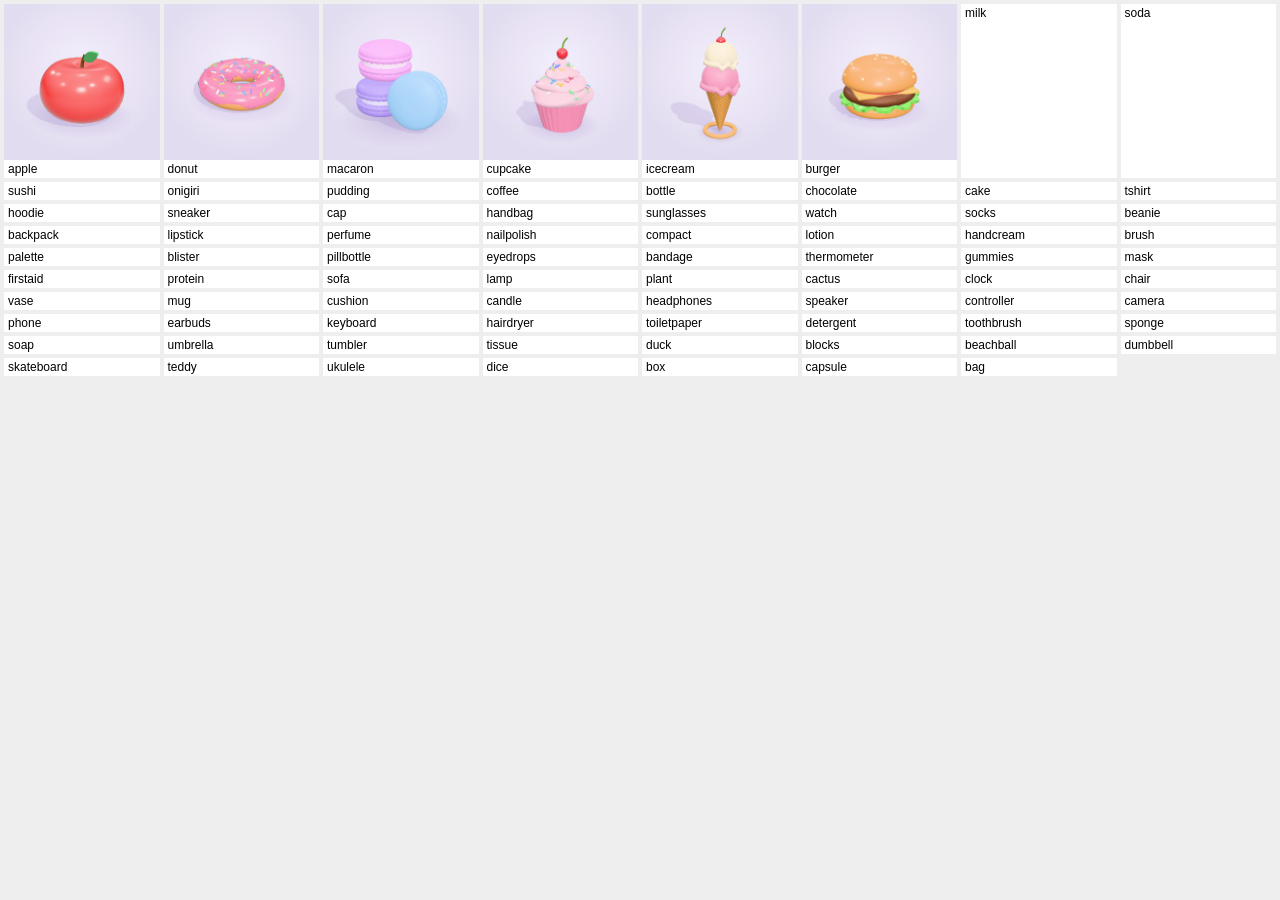
==== dev/sheet.html @ 8ae60df8 "Add dopa: a fictional 3D shopping PWA for iPhone A static, installable web app where every product i" ====
<!doctype html>
<html><head><meta charset="utf-8"><title>model sheet</title>
<style>body{margin:0;background:#eee;font:12px sans-serif}#g{display:grid;grid-template-columns:repeat(var(--cols,8),1fr);gap:4px;padding:4px}figure{margin:0;background:#fff}img{width:100%;display:block}figcaption{padding:2px 4px}</style>
</head><body><div id="g"></div>
<script type="module">
import { ThumbFactory } from '../js/render3d.js';
import { MODELS } from '../js/models.js';
const tf = new ThumbFactory();
const keys = Object.keys(MODELS);
const only = new URLSearchParams(location.search).get('only');
const list = only ? keys.filter(k => only.split(',').includes(k)) : keys;
const g = document.getElementById('g'); g.style.setProperty('--cols', new URLSearchParams(location.search).get('cols')||8);
let done = 0; const t0 = performance.now();
for (const k of list) {
  const f = document.createElement('figure'); const img = new Image(); f.append(img); const cap = document.createElement('figcaption'); cap.textContent = k; f.append(cap); g.append(f);
  tf.get(k, { model: k, variant: {}, size: +(new URLSearchParams(location.search).get('size')||320), bg: ['#f3eefc', '#e2dcf0'] }).then(u => { img.src = u; if (++done === list.length) { window.__done = true; window.__ms = performance.now() - t0; } });
}
window.addEventListener('error', e => { window.__err = (window.__err||'') + e.message + '\n'; });
</script></body></html>
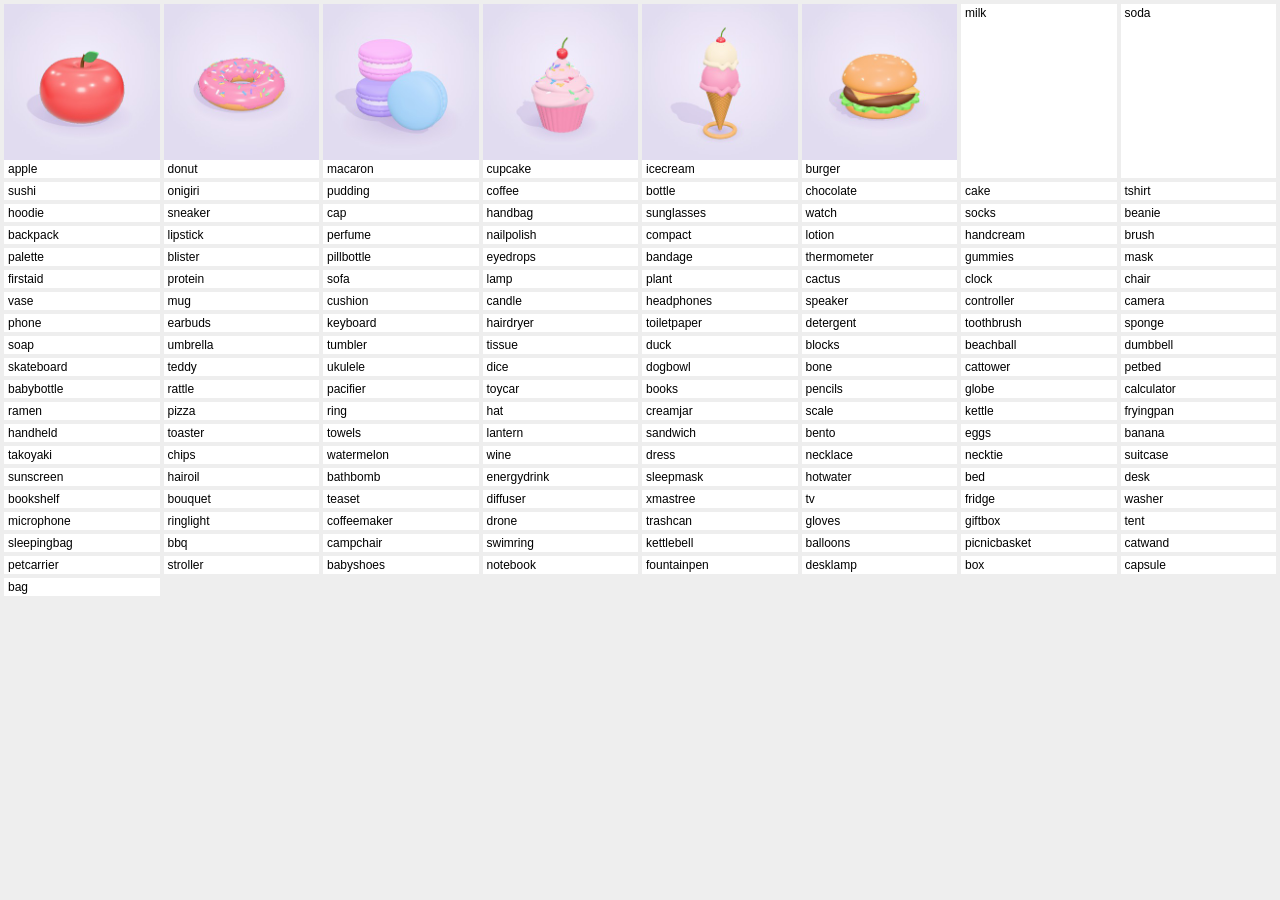
==== commit 73b1b2e2: "Expand catalog to 150 products Add 50 procedurally modeled products chosen to give the scenarios mor" ====
--- a/dev/sheet.html
+++ b/dev/sheet.html
@@ -3,17 +3,26 @@
 <style>body{margin:0;background:#eee;font:12px sans-serif}#g{display:grid;grid-template-columns:repeat(var(--cols,8),1fr);gap:4px;padding:4px}figure{margin:0;background:#fff}img{width:100%;display:block}figcaption{padding:2px 4px}</style>
 </head><body><div id="g"></div>
 <script type="module">
+// Dev contact sheet. ?only=a,b  ?cols=6  ?size=300  ?pv=wine:1,banana:2 (catalog product variants)
 import { ThumbFactory } from '../js/render3d.js';
 import { MODELS } from '../js/models.js';
+import { byId } from '../js/catalog.js';
+const q = new URLSearchParams(location.search);
 const tf = new ThumbFactory();
-const keys = Object.keys(MODELS);
-const only = new URLSearchParams(location.search).get('only');
-const list = only ? keys.filter(k => only.split(',').includes(k)) : keys;
-const g = document.getElementById('g'); g.style.setProperty('--cols', new URLSearchParams(location.search).get('cols')||8);
+const size = +(q.get('size') || 320);
+let jobs;
+if (q.get('pv')) {
+  jobs = q.get('pv').split(',').map((s) => { const [id, vi] = s.split(':'); const p = byId[id], v = p.variants[+vi || 0]; return { label: `${id}:${v.n}`, model: p.model, variant: v }; });
+} else {
+  const keys = Object.keys(MODELS), only = q.get('only');
+  jobs = (only ? keys.filter((k) => only.split(',').includes(k)) : keys).map((k) => ({ label: k, model: k, variant: {} }));
+}
+const g = document.getElementById('g'); g.style.setProperty('--cols', q.get('cols') || 8);
 let done = 0; const t0 = performance.now();
-for (const k of list) {
-  const f = document.createElement('figure'); const img = new Image(); f.append(img); const cap = document.createElement('figcaption'); cap.textContent = k; f.append(cap); g.append(f);
-  tf.get(k, { model: k, variant: {}, size: +(new URLSearchParams(location.search).get('size')||320), bg: ['#f3eefc', '#e2dcf0'] }).then(u => { img.src = u; if (++done === list.length) { window.__done = true; window.__ms = performance.now() - t0; } });
-}
-window.addEventListener('error', e => { window.__err = (window.__err||'') + e.message + '\n'; });
+jobs.forEach((j, i) => {
+  const f = document.createElement('figure'), img = new Image(), cap = document.createElement('figcaption');
+  cap.textContent = j.label; f.append(img, cap); g.append(f);
+  tf.get('job' + i, { model: j.model, variant: j.variant, size, bg: ['#f3eefc', '#e2dcf0'] }).then((u) => { img.src = u; if (++done === jobs.length) { window.__done = true; window.__ms = performance.now() - t0; } });
+});
+window.addEventListener('error', (e) => { window.__err = (window.__err || '') + e.message + '\n'; });
 </script></body></html>
